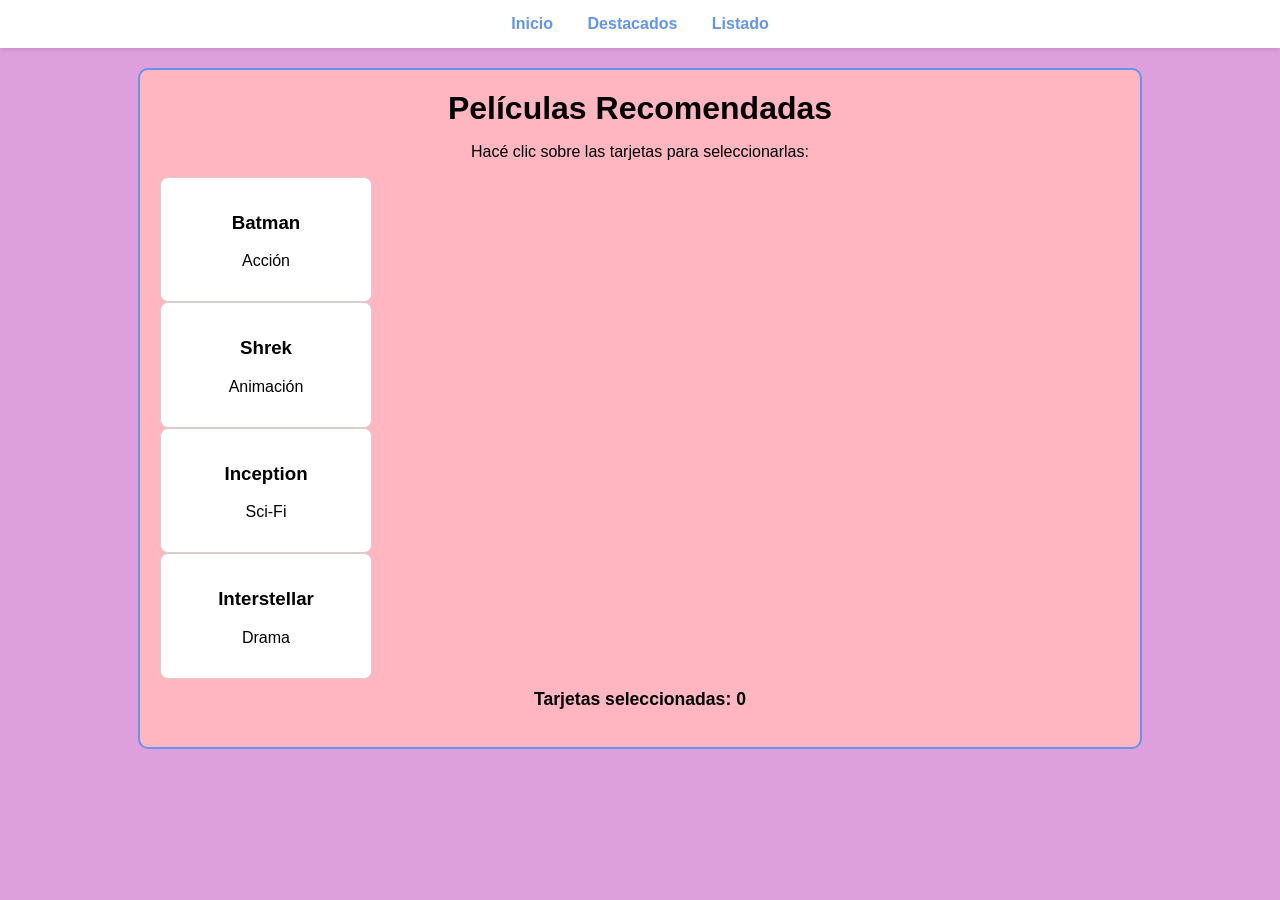
==== destacados.html @ 9f1fa25b "Feat: Crear tarjetas de películas interactivos con classList.toggle y contador" ====
<!DOCTYPE html>
<html lang="es">
<head>
    <meta charset="UTF-8">
    <title>Tarjetas Seleccionables</title>
    <link rel="stylesheet" href="estilos.css">
</head>
<body>
    <ul class="menu-navegacion">
        <li><a href="index.html">Inicio</a></li>
        <li><a href="destacados.html">Destacados</a></li>
        <li><a href="listado.html">Listado</a></li>
    </ul>

    <main>
        <h1>Películas Recomendadas</h1>
        <p style="text-align: center;">Hacé clic sobre las tarjetas para seleccionarlas:</p>
        <div id="contenedorTarjetas" class="contenedor-tarjetas"></div>
        <p id="totalSeleccionadas" class="contador-texto">Tarjetas seleccionadas: 0</p>
    </main>

    <script>
        const peliculas = [
            { id: 1, titulo: "Batman", genero: "Acción" },
            { id: 2, titulo: "Shrek", genero: "Animación" },
            { id: 3, titulo: "Inception", genero: "Sci-Fi" },
            { id: 4, titulo: "Interstellar", genero: "Drama" }
        ];

        const contenedor = document.getElementById("contenedorTarjetas");
        const totalTexto = document.getElementById("totalSeleccionadas");

        function actualizarContador() {
            const seleccionadas = document.querySelectorAll(".tarjeta-seleccionada").length;
            totalTexto.textContent = `Tarjetas seleccionadas: ${seleccionadas}`;
        }

        peliculas.forEach(pelicula => {
            const card = document.createElement("div");
            card.className = "tarjeta";
            card.innerHTML = `<h3>${pelicula.titulo}</h3><p>${pelicula.genero}</p>`;

            card.addEventListener("click", () => {
                card.classList.toggle("tarjeta-seleccionada");
                actualizarContador();
            });

            contenedor.appendChild(card);
        });
    </script>
</body>
</html>
---- estilos.css ----
body {
    margin: 0%;
    font-family: sans-serif;
    background-color:plum;
}

.menu-navegacion {
    list-style: none;
    margin: 0;
    padding: 15px;
    background-color: #ffffff;
    text-align: center;
    box-shadow: 0 2px 5px rgba(0,0,0,0.1);
}

.menu-navegacion li{
    display: inline-block;
    margin: 0 15px;
}

.menu-navegacion li a {
    text-decoration: none;
    color: cornflowerblue;
    font-weight: bold;
}

.menu-navegacion li a:hover {
    color: #ae33ac;
}

main {
    width: 80%;
    max-width: 960px;
    margin: 20px auto;
    border: 2px solid cornflowerblue;
    border-radius: 10px;
    background-color: lightpink;
    padding: 20px;
}

h1 {
    margin-top: 0%;
    margin-bottom: 15px;
    text-align: center;
}

.campo {
    margin-bottom: 15px;
    text-align: center;
}

button {
    padding: 8px 15px;
    background-color: cornflowerblue;
    color: white;
    border: none;
    border-radius: 5px;
    cursor: pointer;
    margin: 5px;
}

button:hover {
    background-color: royalblue;
}

.lista-meriendas {
    background: white;
    padding: 15px 30px;
    border-radius: 8px;
    display: inline-block;
    text-align: center;
}

.contenedor-tarjeta {
    display: flex;
    flex-wrap: wrap;
    gap: 15px;
    justify-content: center;
    margin-top: 15px;
}
.tarjeta {
    background-color: white;
    border: 1px solid #d7cece;
    border-radius: 8px;
    padding: 15px;
    width: 180px;
    text-align: center;
    cursor: pointer;
    transition: all 0.3s ease;
}
.tarjeta-seleccionada {
    border-color: #ff5395;
    border: 2px solid #ff78ac;
    transform: scale(1.05);
    box-shadow: 0 0 10px #ff83b3;
}
.contador-texto {
    font-weight: bold;
    font-size: 1.1em;
    text-align: center;
    margin-top: 10px;
    color: black;
   
}
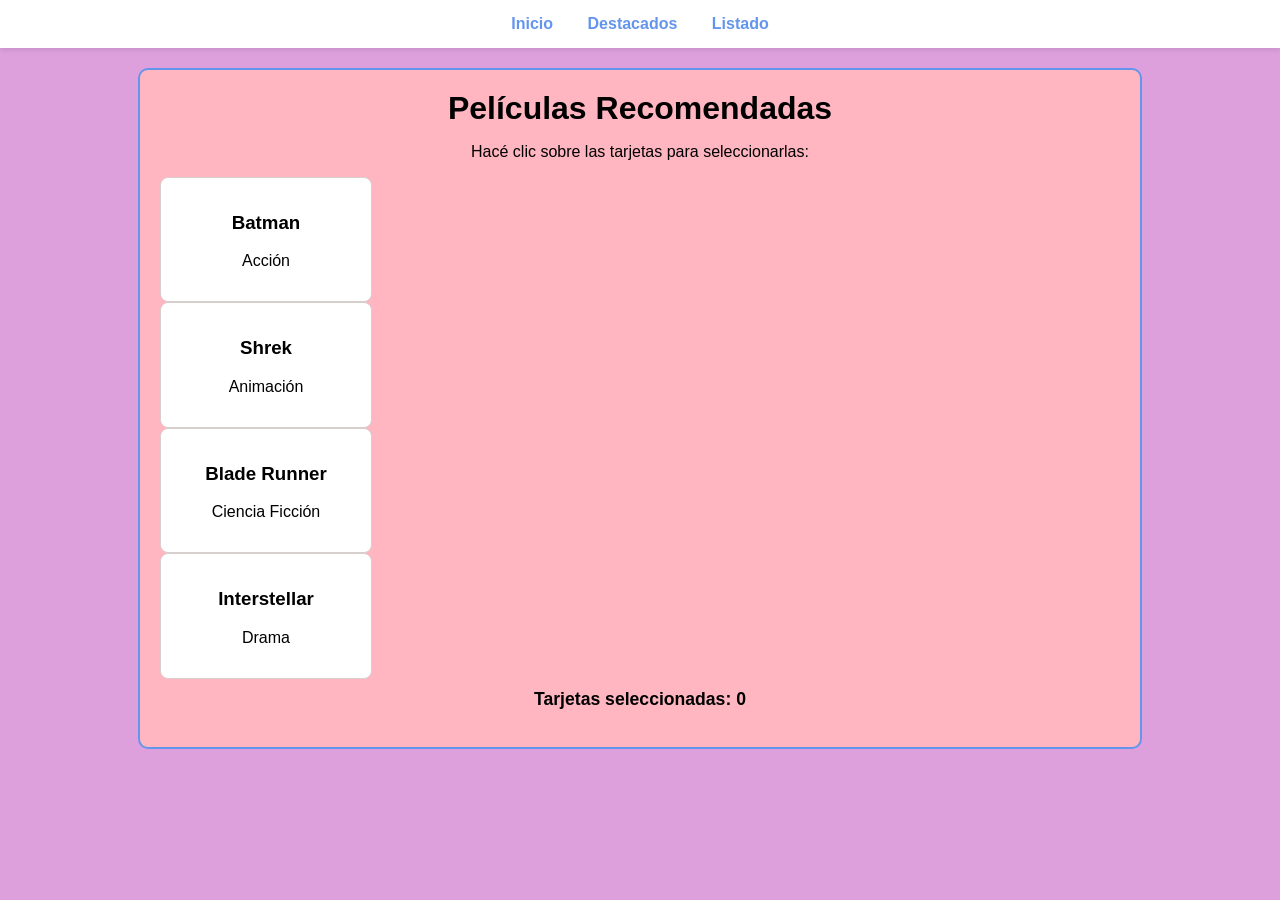
==== commit 17a2935d: "Refactor: Modificar pelicula id 3 a Blade Runner con genero Ciencia Ficcion" ====
--- a/destacados.html
+++ b/destacados.html
@@ -23,7 +23,7 @@
         const peliculas = [
             { id: 1, titulo: "Batman", genero: "Acción" },
             { id: 2, titulo: "Shrek", genero: "Animación" },
-            { id: 3, titulo: "Inception", genero: "Sci-Fi" },
+            { id: 3, titulo: "Blade Runner", genero: "Ciencia Ficción" },
             { id: 4, titulo: "Interstellar", genero: "Drama" }
         ];
 
